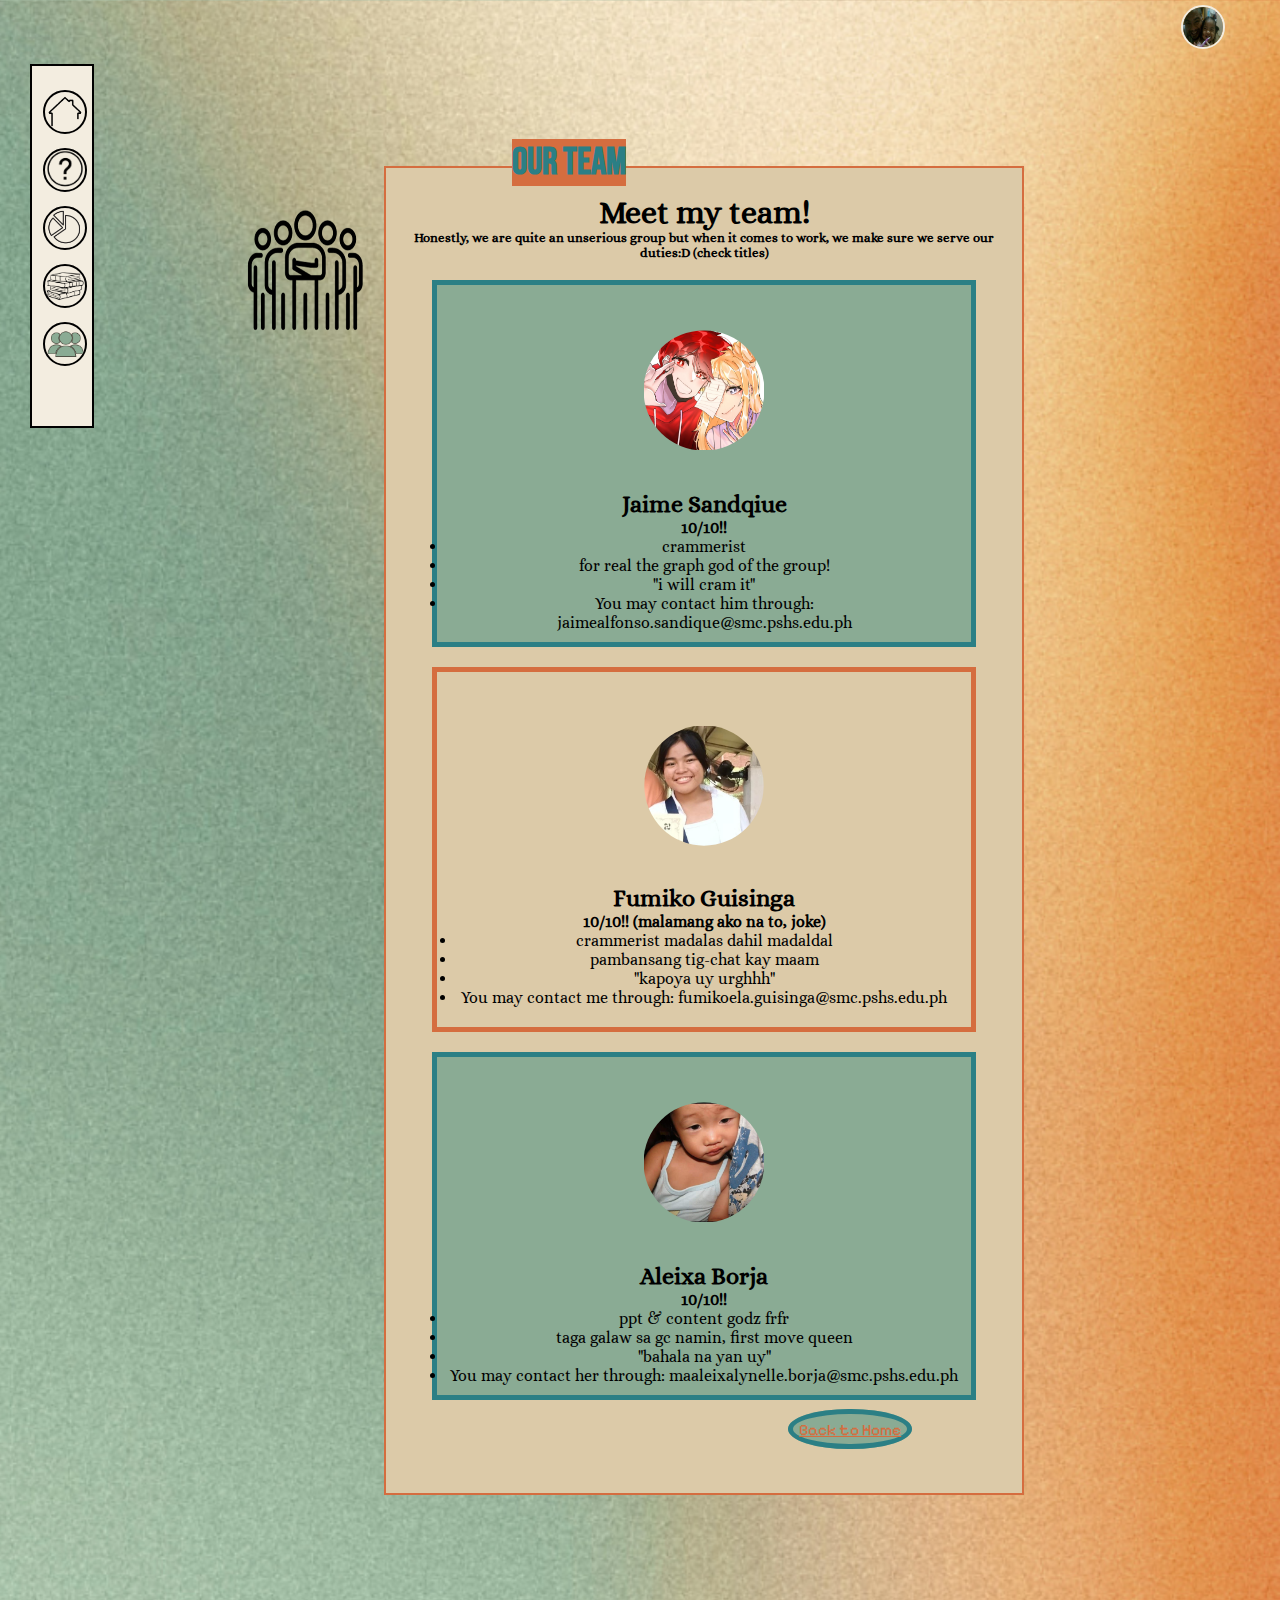
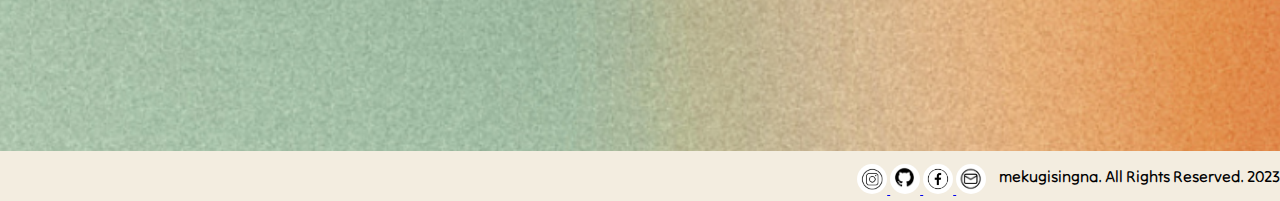
==== team.html @ 52c52eaf "Add files via upload" ====
<!DOCTYPE html>
<html lang="en">
<head>
    <meta charset="UTF-8">
    <meta name="viewport" content="width=device-width, initial-scale=1.0">
    <title>More about our Team</title>
    <!-- add favicon to html page -->
    <link rel="icon" type="image/x-icon" href="body/team.png">
</head>
<body>
    <!-- link styles.css to current html page -->
    <link rel="stylesheet" href="styles.css">
    <!-- add background picture for the page; class bg is to customize said background image -->
    <div class="bg">
        <a href="char.png"></a>
        <!-- add icon & customize through the class icon-->
        <div class="icon">
            <img src="body/miko2 - Copy.jpg"></a>
        </div>
        <!-- class navbar is to design the exterior of the navbar like size, color, etc-->
        <div class="navbar">
            <!-- class links is to store the interior links in an orderly manner-->
              <div class="links">
              <a href="index.html">
                <img src="navbar/11.png" height="30px" width="30px">
              </a>
              <a href="sbg.html">
                <img src="navbar/12.png" height="30px" width="30px">
              </a>
              <a href="main.html">
                <img src="navbar/13.png" height="30px" width="30px">
              </a>
              <a href="ref.html">
                <img src="navbar/14.png" height="30px" width="30px">
              </a>
              <a href="team.html">
                <img src="navbar/15.png" height="30px" width="30px">
              </a>
              </div>
        </div>
        <!-- class banner1 is to group other classes in one; same as class banner but with different padding amount-->
        <div class="banner1">
            <!-- class heading4 different text allignment and colors as first heading classes-->
            <div class="heading4">
                <h1>
                    <!-- class text10 is same as other text classes but only with different color -->
                    <span class="text10"><ul>OUR TEAM</ul></span>
                </h1>
            </div>
                <!-- class pics is to move png image to the left and adjust padding-->
                <div class="pics">
                    <img src="body/team.png" height="150px" width="130px">
                </div>
                <!-- class paragraph1 is to change color, border color, size and font of text-->
                <div class="paragraph1">
                    <h1>Meet my team!</h1>
                    <h5>Honestly, we are quite an unserious group but when it comes to work, we make sure we serve our duties:D (check titles)</h5>
                    <!-- class container1 is a container with a different color, within the bigger container (paragraph1), that holds the images and texts within it-->
                     <div class="container1">
                        <!-- class images holds images and texts within container1; you may edit design for text and images allignment, roundness, font, size, etc here-->
                        <div class="images">
                    <img src="myteam/jaime.jpg" title="Jaime Sandique Alfonso (ang speedrunner sa group, tig gawa ng graphs: wait imma speedrun)" height="120" width="120"class="rounded-image">
                </div>
                        <h2>Jaime Sandqiue</h2>
                        <h4>10/10!!</h4>
                        <li>crammerist</li>
                        <li>for real the graph god of the group!</li>
                        <li>"i will cram it"</li>
                        <li>You may contact him through: jaimealfonso.sandique@smc.pshs.edu.ph</li>
                    </div>
                    <!-- class container2 is same as container1 but only with different color and border color-->
                    <div class="container2">
                        <div class="images">
                            <img src="myteam/mikopic.jpg" title="Fumiko Guisinga (ang tabian/tulog sa grupo: unsay buhaton)" height="120" width="120"class="rounded-image">
                        </div>
                        <h2>Fumiko Guisinga</h2>
                        <h4>10/10!! (malamang ako na to, joke)</h4>
                        <li>crammerist madalas dahil madaldal</li>
                        <li>pambansang tig-chat kay maam</li>
                        <li>"kapoya uy urghhh"</li>
                        <li>You may contact me through: fumikoela.guisinga@smc.pshs.edu.ph</li>
                    </div>
                    <div class="container1">
                        <div class="images">
                            <img src="myteam/aleixa.jpg" title="Maria Aleixa Borja (ang laging first move sa gc: guys ayoko na)" height="120" width="120"class="rounded-image">
                        </div>
                        <h2>Aleixa Borja</h2>
                        <h4>10/10!!</h4>
                        <li>ppt & content godz frfr</li>
                        <li>taga galaw sa gc namin, first move queen</li>
                        <li>"bahala na yan uy"</li>
                        <li>You may contact her through: maaleixalynelle.borja@smc.pshs.edu.ph</li>
                    </div>
                    <!-- class link1 is to design the border and text font of the hyperlink-->
                <div class="link1">
                    <a href="index.html">Back to Home</a></div>
                </div>
            </div>
            <!-- class footer is to group all other divs into one and decorate exterior of footer-->
            <footer class="footer">
                <!-- class copyright is to edit and decorate copyright text in the interior of footer-->
                <div class="copyright">
                    <p>mekugisingna. All Rights Reserved. 2023</p>
                </div>
                <!-- class linkd is to group hyperlinks in one div and allign them together-->
                <!-- class rounds is to round the border of each image-->
                <div class="linkd">
                    <a href="https://www.instagram.com/mikoguisinga/">
                        <img src="footer/11.png" alt="Instagram" height="30px" width="30px"class="rounds">
                    </a>
                    <a href="https://github.com/mikoguisinga">
                        <img src="footer/14.png" alt="Github" height="30px" width="30px" class="rounds">
                    </a>
                    <a href="https://www.facebook.com/thebeatles">
                        <img src="footer/12.png" alt="Facebook" height="30px" width="30px" class="rounds">
                    </a>
                    <a href="https://mail.google.com/mail/u/0/#inbox">
                        <img src="footer/13.png" alt="Email" height="30px" width="30px" class="rounds">
                    </a>
                </div>
            </footer>
    </div>
    </div>
    </div>

</body>
</html>
---- styles.css ----
@import url('https://fonts.googleapis.com/css2?family=Cardo&family=Josefin+Sans:wght@600&family=Playfair+Display&family=Roboto:ital,wght@0,100;0,500;1,100;1,900&display=swap');
@import url('https://fonts.googleapis.com/css2?family=Cardo&family=Josefin+Sans:wght@600&family=Pixelify+Sans:wght@500&family=Playfair+Display&family=Roboto:ital,wght@0,100;0,500;1,100;1,900&display=swap');
@import url('https://fonts.googleapis.com/css2?family=Bebas+Neue&family=Cardo&family=Josefin+Sans:wght@600&family=Pixelify+Sans:wght@500&family=Playfair+Display&family=Roboto:ital,wght@0,100;0,500;1,100;1,900&display=swap');
@import url('https://fonts.googleapis.com/css2?family=Alice&family=Bebas+Neue&family=Cardo&family=Josefin+Sans:wght@600&family=Pixelify+Sans:wght@500&family=Playfair+Display&family=Roboto:ital,wght@0,100;0,500;1,100;1,900&display=swap');
@import url('https://fonts.googleapis.com/css2?family=Tilt+Neon&display=swap');
*{margin:0px;
    padding:0px;}
  
  .bg{
      background-image: url(char.png);
      background-size: cover;
      height:auto;
      background-position: center;
      background-repeat:repeat;
      height: auto;
      width: 100%;
      overflow: hidden;
  }
  .navbar{
      margin: 50px;
      margin-left: 30px;
      margin-top: 5%;
      padding-top: 10px;
      padding-left: 0px;
      padding-right: 10px;
      background: #f3ede0;
      height: 350px;
      width: 50px;
      border: solid 2px rgb(0, 0, 0);
      position: absolute;
      float: left;
  }
  .icon{
      width: 40px;
      height: 40px;
      float:right;
      border-radius: 50%;
      margin-right: 5%;
  }
  .icon img{
      width: 40px;
      height: 40px;
      border-radius: 50%;
      margin:5px;
      border: solid 2px #f3ede0;
  }
.links{
    width: 40px;
    height: 40px;
    float:left;
    border-radius: 50%;
}
.links img{
    width: 40px;
    height: 40px;
    border-radius: 50%;
    margin:5px;
    margin-left: 2%;
    border: solid 2px rgb(0, 0, 0);
}
.links a :hover{
        background-color:#dccaa8;
        color: #dccaa8;
        border-radius: 50%;
        opacity: .5;
}
  .banner{
      padding-top: 10%;
      padding-bottom: 10%;
      text-align: center;
  }
  
  .footer{
      margin: 0px;
      padding-top: 0px;
      padding-left: 0px;
      padding-right: 0px;
      background: #f3ede0;
      height: 50px;
      width: 100%;
      border: 20px black;
      font-family: 'Tilt Neon', sans-serif;
  }
  .copyright{
      float:left;
  }
  .links{
      float: right;
      color:#c729d5;
      padding-top: 9px;
  }
  .text1{
      color:black;
      text-align: justify;
      font-size:larger;
  }
  .text2{
      color:#f3ede0;
      text-underline-position: below;
      text-align: justify;
      font-size:larger;
  }
  .text4{
      color: #000000;
      text-align: justify;
      font-size:larger;
  }
  .text5{
    color: #f3ede0;
    text-align: justify;
    font-size:larger;
  }

  .paragraph{
      color: rgb(0, 0, 0);
      margin-top:1%;
      padding-top: 5%;
      padding-bottom: 10%;
      text-align: center;
      font-family: 'Alice', serif;
  
  }
  .link a{
      color: #d56d3f;
      background-color: #8aab94;
      border: solid 5px  #2b7f85;
      opacity: 10;
      padding: 1%;
      border-radius: 50%;
    font-family: 'Pixelify Sans', sans-serif;
  }
  .link a:hover {
    background-color:#2b7f85;
    color: #2b7f85;
    opacity: .5;
  }
  .copyright{
    float: right;
      padding-top: 15px;
  }
  .link{
      padding-top: 3%;
  }
  .pages1{
          background-image: url(bg2.jpg);
          background-size: cover;
          height:auto;
          background-position: center;
          background-repeat:repeat;
          height: auto;
          width: 100%;
  }
  .images{
      text-align: center;
      padding: 3%;
      margin: 3%;
  }
  .rounded-image {
      border-radius: 50%;
      padding: 1%
  }
  .heading{
    font-family: 'Playfair Display', serif;
    float:right;
    position: absolute;
    top: 14%;
    left: 15%;
    text-align: right;
    margin-right: 80px;
  }
  .rounds{
      border-radius: 50%;
  }
  .header{
      font-family:Verdana, Geneva, Tahoma, sans-serif;
      color: #fefb91;
      background-color: #fdaf3b;
      border: solid 5px rgb(248, 142, 37);
      opacity: 10;
      padding: 1%;
  }
  .linkd{
    float: right;
    margin-top: 1%;
    margin-right: 1%;
  }
.money{
    text-align: center;
    margin-top: 5%;
}
.banner{
    padding-top: 10%;
    padding-bottom: 10%;
    text-align: center;
}
.heading1{
    margin-top: 1%;
    margin-left: 25%;
    font-family: 'Bebas Neue', sans-serif;
    position: absolute;
    top: 14%;
    left: 15%;
    font-size: larger;
    text-align: center;
    background-color: #2b7f85;
}
.text6{
    color:#f3ede0;
    text-underline-position: below;
    text-align: center;
    font-size:larger;
}
.pics{
    float: left;
    margin-left: 19%;
    margin-top: 5%;
}
.banner1{
        padding-top: 10%;
        padding-bottom: 20%;
        text-align: center;
    }
.paragraph1{
    color: rgb(0, 0, 0);
    margin-top:3%;
    text-align: center;
    margin-left: 30%;
    margin-right: 20%;
    font-family: 'Alice', serif;
    border: solid 2px #d56d3f;
    background-color: #dccaa8;
    padding: 2%;
}
.link1{
    margin-bottom: 5%;
}
.link1 a{
 color: #d56d3f;
  background-color: #8aab94;
  border: solid 5px  #2b7f85;
  padding: 1%;
  border-radius: 50%;
font-family: 'Pixelify Sans', sans-serif;
margin-left: 50%;
margin-bottom: 20px;
}
.link1 a:hover {
    background-color:#2b7f85;
    color: #2b7f85;
    opacity: .5;
  }
.container1{
    background-color: #8aab94;
    border: solid 5px  #2b7f85;
    margin: 20px;
    padding:10px;
}
.text7{
    color: #dccaa8;
}
.text8{
    color: #2b7f85;
}
.text9{
    color: #dccaa8;
}
.heading2{
    float:left;
    margin-left: 8%;
    background-color: #dccaa8;
    border: solid 3px  #d56d3f;
    padding: 5px;
    margin-top: 2%;
    font-family: 'Bebas Neue', sans-serif;
}
.heading3{
    text-align: center;
    font-size: larger;
    font-family: 'Bebas Neue', sans-serif;
}
.font{
    font-family: 'Alice', serif;
}
  .text10{
    color: #2b7f85;
  }
  .heading4{
    margin-top: 1%;
    margin-left: 25%;
    font-family: 'Bebas Neue', sans-serif;
    position: absolute;
    top: 14%;
    left: 15%;
    font-size: larger;
    text-align: center;
    background-color: #d56d3f;
  }
  .paragraph2{
  color: rgb(0, 0, 0);
  margin-top:3%;
  text-align: center;
  margin-left: 30%;
  margin-right: 20%;
  font-family: 'Alice', serif;
  border: solid 2px #2b7f85;
  background-color: #dccaa8;
  padding: 2%;
  letter-spacing: 1%;
  }
  .container2{
    background-color: #dccaa8;
    border: solid 5px  #d56d3f;
    margin: 20px;
    padding:20px;
  }
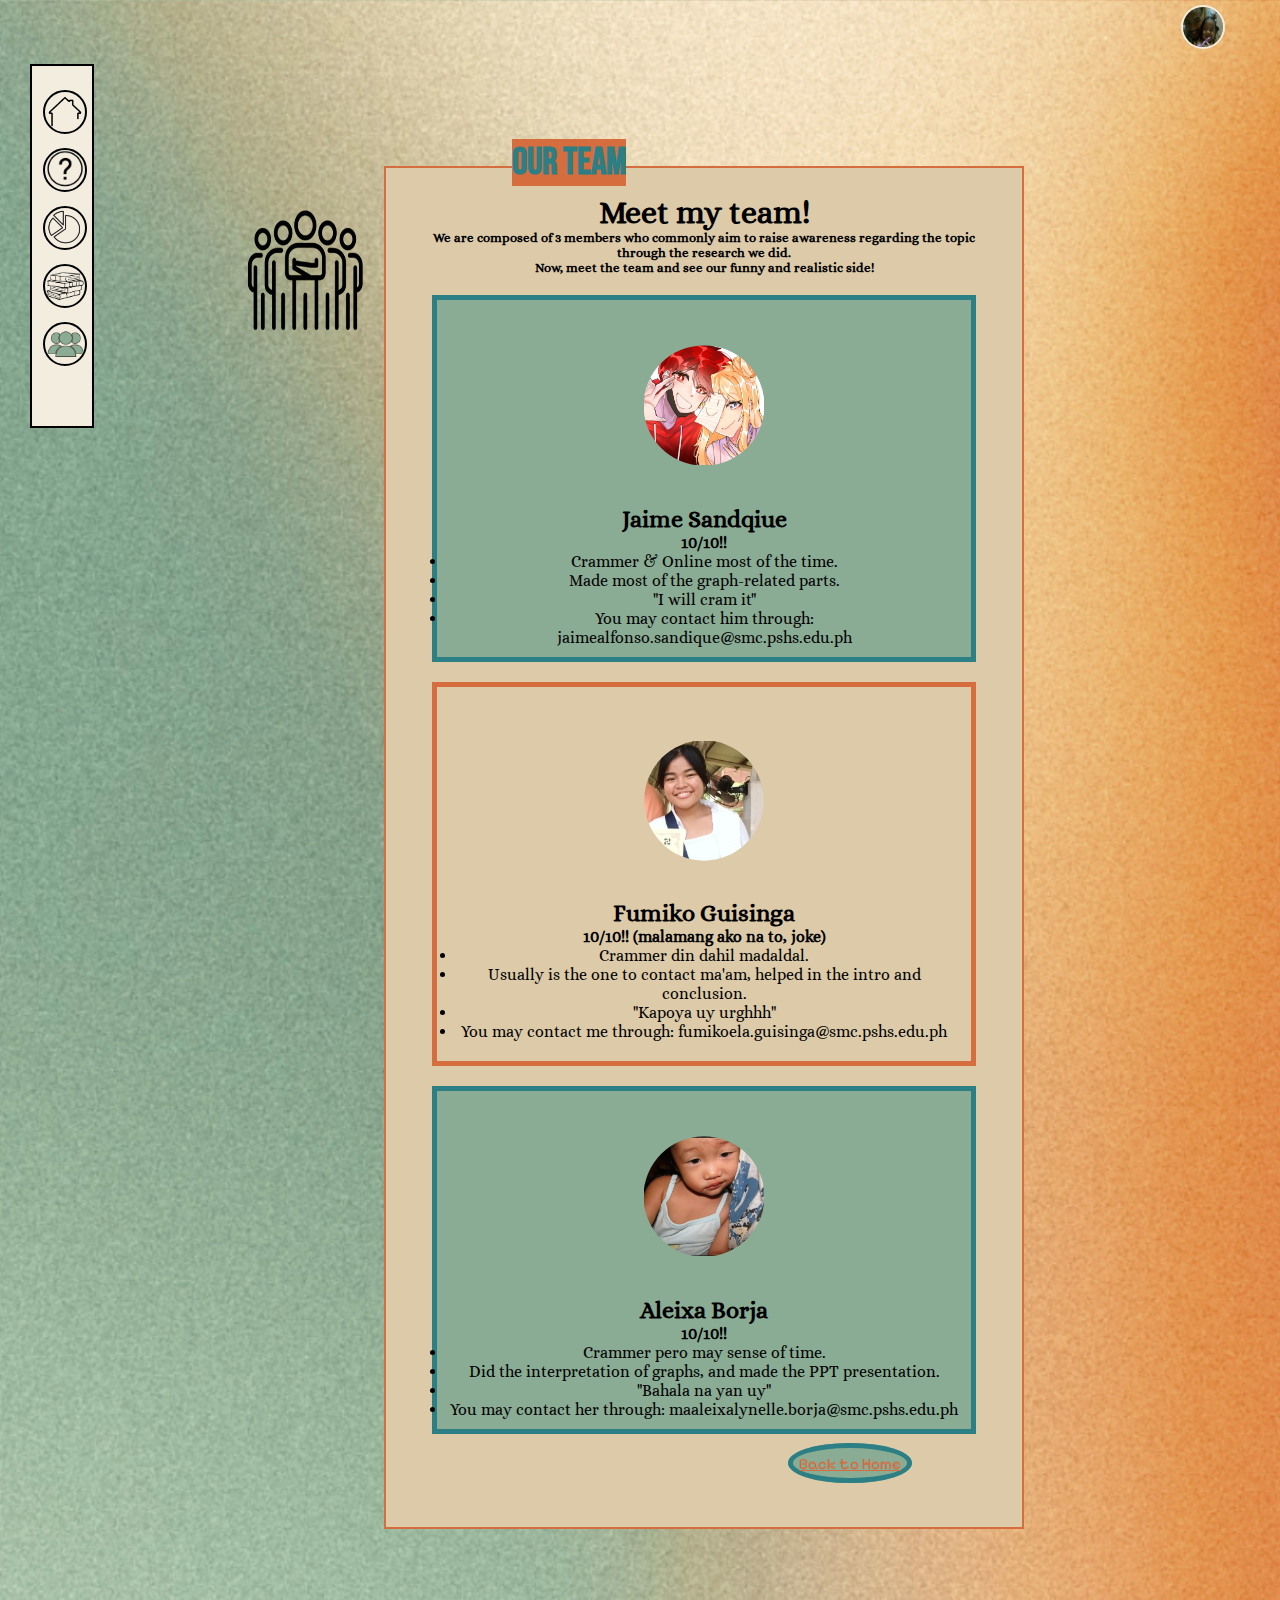
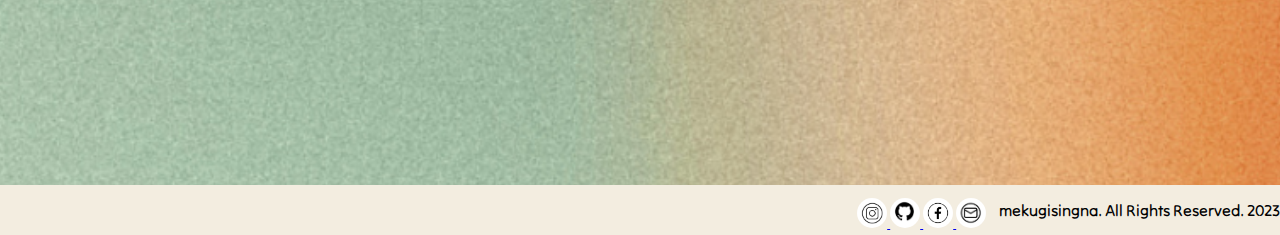
==== commit f5c7079d: "Add files via upload" ====
--- a/team.html
+++ b/team.html
@@ -54,7 +54,8 @@
                 <!-- class paragraph1 is to change color, border color, size and font of text-->
                 <div class="paragraph1">
                     <h1>Meet my team!</h1>
-                    <h5>Honestly, we are quite an unserious group but when it comes to work, we make sure we serve our duties:D (check titles)</h5>
+                    <h5>We are composed of 3 members who commonly aim to raise awareness regarding the topic through the research we did.</h5>
+                    <h5>Now, meet the team and see our funny and realistic side!</h5>
                     <!-- class container1 is a container with a different color, within the bigger container (paragraph1), that holds the images and texts within it-->
                      <div class="container1">
                         <!-- class images holds images and texts within container1; you may edit design for text and images allignment, roundness, font, size, etc here-->
@@ -63,9 +64,9 @@
                 </div>
                         <h2>Jaime Sandqiue</h2>
                         <h4>10/10!!</h4>
-                        <li>crammerist</li>
-                        <li>for real the graph god of the group!</li>
-                        <li>"i will cram it"</li>
+                        <li>Crammer & Online most of the time.</li>
+                        <li>Made most of the graph-related parts.</li>
+                        <li>"I will cram it"</li>
                         <li>You may contact him through: jaimealfonso.sandique@smc.pshs.edu.ph</li>
                     </div>
                     <!-- class container2 is same as container1 but only with different color and border color-->
@@ -75,9 +76,9 @@
                         </div>
                         <h2>Fumiko Guisinga</h2>
                         <h4>10/10!! (malamang ako na to, joke)</h4>
-                        <li>crammerist madalas dahil madaldal</li>
-                        <li>pambansang tig-chat kay maam</li>
-                        <li>"kapoya uy urghhh"</li>
+                        <li>Crammer din dahil madaldal.</li>
+                        <li>Usually is the one to contact ma'am, helped in the intro and conclusion.</li>
+                        <li>"Kapoya uy urghhh"</li>
                         <li>You may contact me through: fumikoela.guisinga@smc.pshs.edu.ph</li>
                     </div>
                     <div class="container1">
@@ -86,9 +87,9 @@
                         </div>
                         <h2>Aleixa Borja</h2>
                         <h4>10/10!!</h4>
-                        <li>ppt & content godz frfr</li>
-                        <li>taga galaw sa gc namin, first move queen</li>
-                        <li>"bahala na yan uy"</li>
+                        <li>Crammer pero may sense of time.</li>
+                        <li>Did the interpretation of graphs, and made the PPT presentation.</li>
+                        <li>"Bahala na yan uy"</li>
                         <li>You may contact her through: maaleixalynelle.borja@smc.pshs.edu.ph</li>
                     </div>
                     <!-- class link1 is to design the border and text font of the hyperlink-->
--- a/styles.css
+++ b/styles.css
@@ -1,3 +1,4 @@
+/* Imported fonts from google */
 @import url('https://fonts.googleapis.com/css2?family=Cardo&family=Josefin+Sans:wght@600&family=Playfair+Display&family=Roboto:ital,wght@0,100;0,500;1,100;1,900&display=swap');
 @import url('https://fonts.googleapis.com/css2?family=Cardo&family=Josefin+Sans:wght@600&family=Pixelify+Sans:wght@500&family=Playfair+Display&family=Roboto:ital,wght@0,100;0,500;1,100;1,900&display=swap');
 @import url('https://fonts.googleapis.com/css2?family=Bebas+Neue&family=Cardo&family=Josefin+Sans:wght@600&family=Pixelify+Sans:wght@500&family=Playfair+Display&family=Roboto:ital,wght@0,100;0,500;1,100;1,900&display=swap');
@@ -5,18 +6,18 @@
 @import url('https://fonts.googleapis.com/css2?family=Tilt+Neon&display=swap');
 *{margin:0px;
     padding:0px;}
-  
+    /* This sets bg image to cover whole screen & hide overflows */
   .bg{
       background-image: url(char.png);
       background-size: cover;
       height:auto;
       background-position: center;
       background-repeat:repeat;
-      height: auto;
       width: 100%;
       overflow: hidden;
-  }
-  .navbar{
+    }
+    /* This sets the size (margin & padding), color, border, etc of the navbar */
+    .navbar{
       margin: 50px;
       margin-left: 30px;
       margin-top: 5%;
@@ -29,48 +30,54 @@
       border: solid 2px rgb(0, 0, 0);
       position: absolute;
       float: left;
-  }
-  .icon{
+    }
+     /* This sets size, position and roundness of icon image on the left */
+    .icon{
       width: 40px;
       height: 40px;
       float:right;
       border-radius: 50%;
       margin-right: 5%;
-  }
-  .icon img{
+     }
+    /* This sets size and roundness of icon image border on the left */
+    .icon img{
       width: 40px;
       height: 40px;
       border-radius: 50%;
       margin:5px;
       border: solid 2px #f3ede0;
-  }
-.links{
+    }
+     /* This is the general styles for the icons inside the navbar; size, position, roundness */
+    .links{
     width: 40px;
     height: 40px;
     float:left;
     border-radius: 50%;
-}
-.links img{
+    }
+    /* This is the styles for the color, size, roundness of the icons' borders*/
+    .links img{
     width: 40px;
     height: 40px;
     border-radius: 50%;
     margin:5px;
     margin-left: 2%;
     border: solid 2px rgb(0, 0, 0);
-}
-.links a :hover{
+    }
+    /* This is the styles set when hovering the icons; color, opacity, roundness*/
+    .links a :hover{
         background-color:#dccaa8;
         color: #dccaa8;
         border-radius: 50%;
         opacity: .5;
-}
-  .banner{
+    }
+    /* This fixes the position of all the divs within div banner */
+    .banner{
       padding-top: 10%;
       padding-bottom: 10%;
       text-align: center;
-  }
-  
-  .footer{
+     }
+     /* This is the general styles for the footbar; fixes the position, color, border, and font of those in it */
+    .footer{
       margin: 0px;
       padding-top: 0px;
       padding-left: 0px;
@@ -80,234 +87,238 @@
       width: 100%;
       border: 20px black;
       font-family: 'Tilt Neon', sans-serif;
-  }
-  .copyright{
+    }
+    /* This sets position of copyright text to left */
+    .copyright{
       float:left;
-  }
-  .links{
+    }
+    /* Sets links to right with padding */
+    .links{
       float: right;
-      color:#c729d5;
       padding-top: 9px;
-  }
-  .text1{
+    }
+    /* This sets first word of title text to color black */
+    .text1{
       color:black;
       text-align: justify;
       font-size:larger;
-  }
-  .text2{
+    }
+    /* This sets 2nd and 3rd words of title text to color white */
+    .text2{
       color:#f3ede0;
       text-underline-position: below;
       text-align: justify;
       font-size:larger;
-  }
-  .text4{
+    }
+    /* This sets 4th and 5th words of title text back to black */
+    .text4{
       color: #000000;
       text-align: justify;
       font-size:larger;
-  }
-  .text5{
+    }
+    /* This sets last 2 words of title text back to color white */
+    .text5{
     color: #f3ede0;
     text-align: justify;
     font-size:larger;
-  }
-
-  .paragraph{
+    }
+    /* This sets colors, font, position, padding & margin of subtext */
+    .paragraph{
       color: rgb(0, 0, 0);
       margin-top:1%;
       padding-top: 5%;
       padding-bottom: 10%;
       text-align: center;
       font-family: 'Alice', serif;
-  
-  }
-  .link a{
+    }
+    /* For the clickable "button" below index; here we set the color of the text, of the border, roundness, & font*/
+    .link a{
       color: #d56d3f;
       background-color: #8aab94;
       border: solid 5px  #2b7f85;
       opacity: 10;
       padding: 1%;
       border-radius: 50%;
-    font-family: 'Pixelify Sans', sans-serif;
-  }
-  .link a:hover {
-    background-color:#2b7f85;
-    color: #2b7f85;
-    opacity: .5;
-  }
-  .copyright{
-    float: right;
+     font-family: 'Pixelify Sans', sans-serif;
+    }
+    /* This sets color & opacity of said button when hovered*/
+    .link a:hover {
+      background-color:#2b7f85;
+      color: #2b7f85;
+      opacity: .5;
+    }
+    /* Padding set for clickable "button" */
+    .link{
+        padding-top: 3%;
+    }
+    /* This sets copyright text to right with padding */
+    .copyright{
+      float: right;
       padding-top: 15px;
-  }
-  .link{
-      padding-top: 3%;
-  }
-  .pages1{
-          background-image: url(bg2.jpg);
-          background-size: cover;
-          height:auto;
-          background-position: center;
-          background-repeat:repeat;
-          height: auto;
-          width: 100%;
-  }
-  .images{
+    }
+    /* Sets position for photos on "our team" page */
+    .images{
       text-align: center;
       padding: 3%;
       margin: 3%;
-  }
-  .rounded-image {
+    }
+    /* Sets roundness of pictures found on class images */
+    .rounded-image {
       border-radius: 50%;
       padding: 1%
-  }
-  .heading{
-    font-family: 'Playfair Display', serif;
-    float:right;
-    position: absolute;
-    top: 14%;
-    left: 15%;
-    text-align: right;
-    margin-right: 80px;
-  }
-  .rounds{
-      border-radius: 50%;
-  }
-  .header{
-      font-family:Verdana, Geneva, Tahoma, sans-serif;
-      color: #fefb91;
-      background-color: #fdaf3b;
-      border: solid 5px rgb(248, 142, 37);
-      opacity: 10;
+    }
+    /* General styles for title text on index; sets position & font of texts within it */
+    .heading{
+      font-family: 'Playfair Display', serif;
+      float:right;
+      position: absolute;
+      top: 14%;
+      left: 15%;
+      text-align: right;
+      margin-right: 80px;
+    }
+    /* Rounds icons found on footer*/
+    .rounds{
+      border-radius: 50%;
+    }
+    /* Class for icons found on footer; sets position to right with margin */
+    .linkd{
+      float: right;
+      margin-top: 1%;
+      margin-right: 1%;
+    }
+    /* Sets image on index to the center with margin at the top*/
+    .money{
+      text-align: center;
+      margin-top: 5%;
+    }
+    /* Sets margin, position, color, font, and size of header on second page */
+    .heading1{
+      margin-top: 1%;
+      margin-left: 25%;
+      font-family: 'Bebas Neue', sans-serif;
+      position: absolute;
+      top: 14%;
+      left: 15%;
+      font-size: larger;
+      text-align: center;
+      background-color: #2b7f85;
+    }
+    /* General styles for pics found on all pages except index and main; sets the images to left with margin*/
+    .pics{
+      float: left;
+      margin-left: 19%;
+      margin-top: 5%;
+    }
+    /* Found on all pages except index & main; general setting for padding and position of elements found in it */
+    .banner1{
+      padding-top: 10%;
+      padding-bottom: 20%;
+      text-align: center;
+    }
+    /* Acts as a bigger container for a smaller container; sets color, font & margin of texts and container itself */
+    .paragraph1{
+      color: rgb(0, 0, 0);
+      margin-top:3%;
+      text-align: center;
+      margin-left: 30%;
+      margin-right: 20%;
+      font-family: 'Alice', serif;
+      border: solid 2px #d56d3f;
+      background-color: #dccaa8;
+      padding: 2%;
+    }
+    /* This sets margin of clickable "button" */
+    .link1{
+      margin-bottom: 5%;
+    }
+    /* For the clickable "button" below each page; same as class link but position is more on the right than center*/
+    .link1 a{
+      color: #d56d3f;
+      background-color: #8aab94;
+      border: solid 5px  #2b7f85;
       padding: 1%;
-  }
-  .linkd{
-    float: right;
-    margin-top: 1%;
-    margin-right: 1%;
-  }
-.money{
-    text-align: center;
-    margin-top: 5%;
-}
-.banner{
-    padding-top: 10%;
-    padding-bottom: 10%;
-    text-align: center;
-}
-.heading1{
-    margin-top: 1%;
-    margin-left: 25%;
-    font-family: 'Bebas Neue', sans-serif;
-    position: absolute;
-    top: 14%;
-    left: 15%;
-    font-size: larger;
-    text-align: center;
-    background-color: #2b7f85;
-}
-.text6{
-    color:#f3ede0;
-    text-underline-position: below;
-    text-align: center;
-    font-size:larger;
-}
-.pics{
-    float: left;
-    margin-left: 19%;
-    margin-top: 5%;
-}
-.banner1{
-        padding-top: 10%;
-        padding-bottom: 20%;
-        text-align: center;
-    }
-.paragraph1{
-    color: rgb(0, 0, 0);
-    margin-top:3%;
-    text-align: center;
-    margin-left: 30%;
-    margin-right: 20%;
-    font-family: 'Alice', serif;
-    border: solid 2px #d56d3f;
-    background-color: #dccaa8;
-    padding: 2%;
-}
-.link1{
-    margin-bottom: 5%;
-}
-.link1 a{
- color: #d56d3f;
-  background-color: #8aab94;
-  border: solid 5px  #2b7f85;
-  padding: 1%;
-  border-radius: 50%;
-font-family: 'Pixelify Sans', sans-serif;
-margin-left: 50%;
-margin-bottom: 20px;
-}
-.link1 a:hover {
-    background-color:#2b7f85;
-    color: #2b7f85;
-    opacity: .5;
-  }
-.container1{
-    background-color: #8aab94;
-    border: solid 5px  #2b7f85;
-    margin: 20px;
-    padding:10px;
-}
-.text7{
+      border-radius: 50%;
+      font-family: 'Pixelify Sans', sans-serif;
+      margin-left: 50%;
+      margin-bottom: 20px;
+    }
+    /* Styles or appearance when button is hovered*/
+    .link1 a:hover {
+      background-color:#2b7f85;
+      color: #2b7f85;
+      opacity: .5;
+    }
+    /* The smaller container found inside paragraph 1; only smaller in size and different in color*/
+    .container1{
+      background-color: #8aab94;
+      border: solid 5px  #2b7f85;
+      margin: 20px;
+      padding:10px;
+    }
+    /* Sets header of second page & other texts to a certain color*/
+    .text7{
+      color: #dccaa8;
+    }
+    /* Sets text in main page & other texts to a certain color*/
+    .text8{
+      color: #2b7f85;
+    }
+    /* Sets color of texts in this div*/
+    .text9{
     color: #dccaa8;
-}
-.text8{
-    color: #2b7f85;
-}
-.text9{
-    color: #dccaa8;
-}
-.heading2{
-    float:left;
-    margin-left: 8%;
-    background-color: #dccaa8;
-    border: solid 3px  #d56d3f;
-    padding: 5px;
-    margin-top: 2%;
-    font-family: 'Bebas Neue', sans-serif;
-}
-.heading3{
-    text-align: center;
-    font-size: larger;
-    font-family: 'Bebas Neue', sans-serif;
-}
-.font{
-    font-family: 'Alice', serif;
-}
-  .text10{
-    color: #2b7f85;
-  }
-  .heading4{
-    margin-top: 1%;
-    margin-left: 25%;
-    font-family: 'Bebas Neue', sans-serif;
-    position: absolute;
-    top: 14%;
-    left: 15%;
-    font-size: larger;
-    text-align: center;
-    background-color: #d56d3f;
-  }
-  .paragraph2{
-  color: rgb(0, 0, 0);
-  margin-top:3%;
-  text-align: center;
-  margin-left: 30%;
-  margin-right: 20%;
-  font-family: 'Alice', serif;
-  border: solid 2px #2b7f85;
-  background-color: #dccaa8;
-  padding: 2%;
-  letter-spacing: 1%;
-  }
-  .container2{
+    }
+    /* Acts as container of the texts in the main page; styles color of container itself, position & font of texts*/
+    .heading2{
+      float:left;
+      margin-left: 8%;
+      background-color: #dccaa8;
+      border: solid 3px  #d56d3f;
+      padding: 5px;
+      margin-top: 2%;
+      font-family: 'Bebas Neue', sans-serif;
+    }
+    /* Sets text to center and a certain font, found on conclusion part of main page*/
+    .heading3{
+      text-align: center;
+      font-size: larger;
+      font-family: 'Bebas Neue', sans-serif;
+    }
+    /* Sets text in conclusion to a certain font*/
+    .font{
+      font-family: 'Alice', serif;
+    }
+    /* Sets texts to a certain color*/
+    .text10{
+      color: #2b7f85;
+    }
+    /* Styles for heading in team and reference page; sets position to center and background to a certain color*/
+    .heading4{
+      margin-top: 1%;
+      margin-left: 25%;
+      font-family: 'Bebas Neue', sans-serif;
+      position: absolute;
+      top: 14%;
+      left: 15%;
+      font-size: larger;
+      text-align: center;
+      background-color: #d56d3f;
+    }
+    /* Serves as container with texts of reference page*/
+    .paragraph2{
+      color: rgb(0, 0, 0);
+      margin-top:3%;
+      text-align: center;
+      margin-left: 30%;
+      margin-right: 20%;
+      font-family: 'Alice', serif;
+      border: solid 2px #2b7f85;
+      background-color: #dccaa8;
+      padding: 2%;
+      letter-spacing: 1%;
+    }
+    /* Acts as container within a bigger container, same as container1 but with a different color*/
+    .container2{
     background-color: #dccaa8;
     border: solid 5px  #d56d3f;
     margin: 20px;
